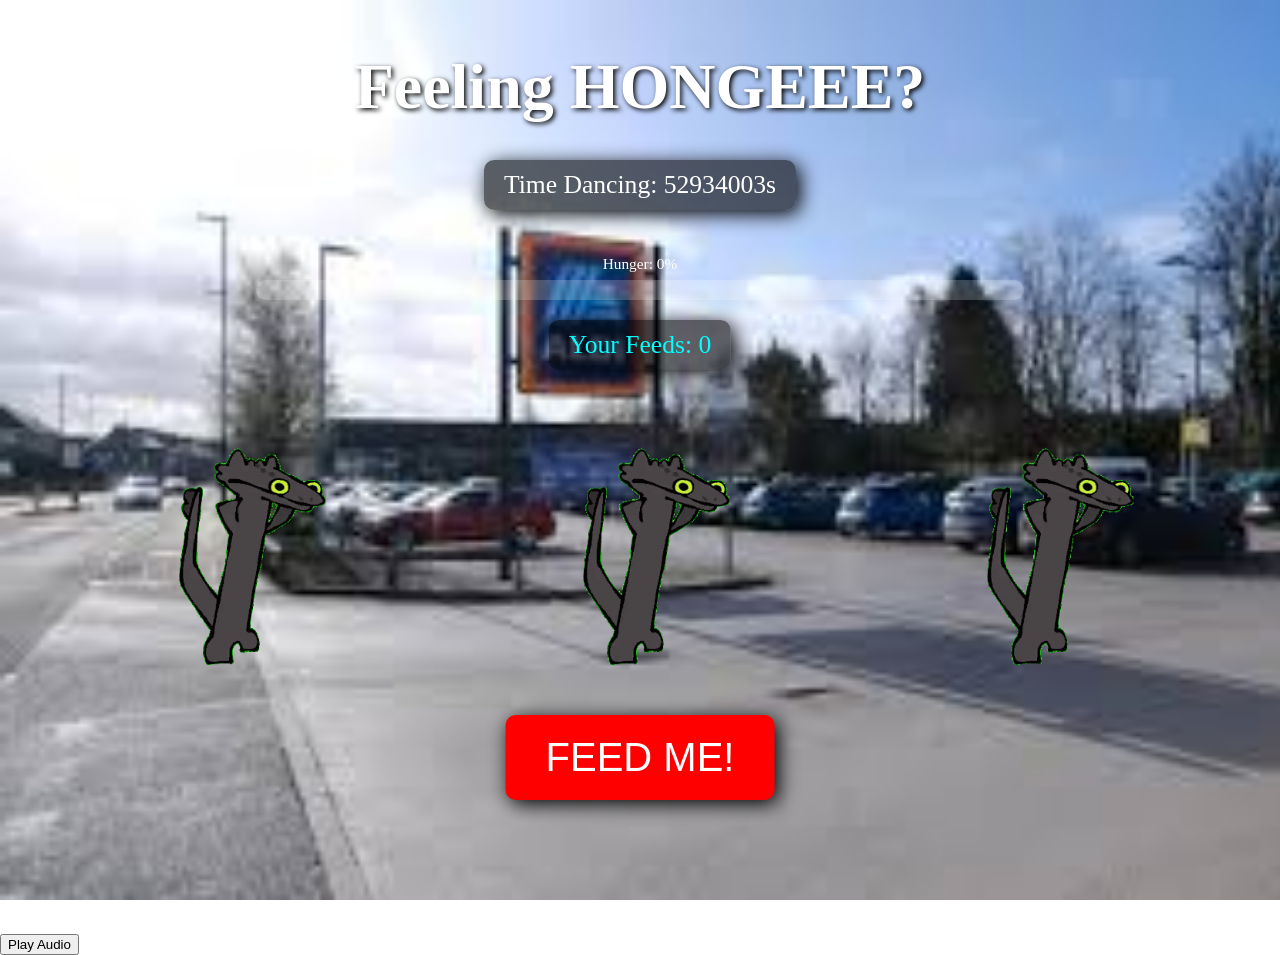
==== index.html @ 2558d270 "Update index.html" ====
<!doctype html>
<html>
<head>
  <meta charset="utf-8">
  <title>Feelin' Hungry?</title>
  <style>
/* ========== Base Styles ========== */
body {
  background-image: url("apark.jpeg");
  background-repeat: no-repeat;
  background-attachment: fixed;
  background-size: cover;
  margin: 0;
  padding: 0;
  overflow: hidden;
}

h1 {
  text-align: center;
  font-size: 5vw;
  color: white;
  text-shadow: 2px 2px 5px black;
  margin-top: 50px;
}

.image-container {
  display: flex;
  justify-content: center;
  align-items: center;
  margin-top: 10vh;
  position: relative;
  width: 100%;
  height: 80vh;
  overflow: hidden;
}

.image-container img {
  width: 30vw;
  height: auto;
  margin: 10px;
}

.large-image {
  width: 40vw;
  height: auto;
  z-index: 10;
  position: relative;
  margin-left: -20px;
}

/* ========== Timer Display ========== */
#timer {
  position: fixed;
  top: 160px;
  left: 50%;
  transform: translateX(-50%);
  font-size: 2vw;
  color: white;
  background-color: rgba(0, 0, 0, 0.6);
  padding: 10px 20px;
  border-radius: 10px;
  box-shadow: 4px 4px 20px black;
  z-index: 9999;
}

/* ========== Feed Counter ========== */
#feed-counter {
  position: fixed;
  top: 220px;
  left: 50%;
  transform: translateX(-50%);
  font-size: clamp(16px, 2vw, 32px);
  color: yellow;
  background-color: rgba(0, 0, 0, 0.6);
  padding: 10px 20px;
  border-radius: 10px;
  box-shadow: 4px 4px 20px black;
  z-index: 9999;
}

/* ========== Hunger Bar ========== */
#hunger-bar-container {
  position: fixed;
  top: 280px;
  left: 50%;
  transform: translateX(-50%);
  width: 60%;
  height: 20px;
  background: rgba(255, 255, 255, 0.2);
  border-radius: 10px;
  overflow: hidden;
  z-index: 9999;
}

#hunger-bar {
  height: 100%;
  background: limegreen;
  width: 0%;
  transition: width 0.3s;
}

/* ========== Feed Button ========== */
#feed-button {
  position: fixed;
  bottom: 100px;
  left: 50%;
  transform: translateX(-50%);
  min-width: 200px;
  min-height: 80px;
  padding: 20px 40px;
  font-size: clamp(24px, 5vw, 40px);
  background: red;
  color: white;
  border: none;
  border-radius: 10px;
  cursor: pointer;
  box-shadow: 4px 4px 20px black;
  z-index: 100;
}

/* ========== Fullscreen Dance GIF ========== */
#fullscreen-gif {
  position: fixed;
  top: 0;
  left: 0;
  width: 100vw;
  height: 100vh;
  background: black;
  display: flex;
  justify-content: center;
  align-items: center;
  z-index: 1000;
  display: none;
}

#fullscreen-gif img {
  width: 100%;
  height: 100%;
  object-fit: cover;
}

/* ========== Background Music Player ========== */
#bg-music {
  position: fixed;
  bottom: 100px;
  right: 100px;
  width: 200px;
  height: auto;
  border-radius: 10px;
  z-index: 9999;
}

  </style>
</head>
<body>
  <h1> Feeling HONGEEE? </h1>

  <audio id="bg-music" autoplay loop>
    <source src="Swing Machine Kevin MacLeod.mp3" type="audio/mpeg">
  </audio>

  <div id="timer">Time Dancing: 0s</div>

  <div class="image-container">
    <img src="driftveil.gif" alt="Image 1">
    <img src="driftveil.gif" alt="Image 2">
    <img src="driftveil.gif" alt="Big Image" class="large-image">
  </div>
  <div id="hunger-bar-container">
  <div id="hunger-bar"></div>
</div>
  <div id="hunger-label" style="position: fixed; top: 255px; left: 50%; transform: translateX(-50%); font-size: 1.2vw; color: white; z-index: 9999;">Hunger: 0%</div>



  <button id="feed-button">FEED ME!</button>  
  <button id="play-audio">Play Audio</button>

  <div id="fullscreen-gif">
    <img src="thootless-scream.gif" alt="Feeding Time!">
  </div>

  <div id="personal-counter" style="position: fixed; top: 320px; left: 50%; transform: translateX(-50%); font-size: clamp(14px, 2vw, 28px); color: cyan; background-color: rgba(0,0,0,0.6); padding: 10px 20px; border-radius: 10px; box-shadow: 4px 4px 20px black; z-index: 9999;">
  Your Feeds: 0
</div>


  <!-- Main script -->
 <script>
  let hunger = 0;
  let personalFeeds = parseInt(localStorage.getItem("myFeeds") || "0");
  const hungerLabel = document.getElementById("hunger-label");
  const personalCounter = document.getElementById("personal-counter");
  const counterDisplay = document.getElementById("feed-counter");
  const namespace = "hongree-feeder";
  const key = "feed-me";

  // Speech on load
  window.addEventListener('DOMContentLoaded', () => {
    if ('speechSynthesis' in window) {
      const speech = new SpeechSynthesisUtterance("Feeling HONGEEE?");
      speechSynthesis.speak(speech);
    }
  });

  // Timer
  const startTime = new Date('2025-04-02T14:00:00').getTime();
  const timerElement = document.getElementById("timer");
  setInterval(() => {
    const elapsed = Math.floor((Date.now() - startTime) / 1000);
    timerElement.textContent = `Time Dancing: ${elapsed}s`;
  }, 1000);

  // Music button
  document.getElementById('play-audio').addEventListener('click', () => {
    document.getElementById('bg-music').play();
  });

  // Global counter
  async function updateFeedCounter() {
    try {
      const res = await fetch(`https://api.countapi.xyz/hit/${namespace}/${key}`);
      const data = await res.json();
      counterDisplay.textContent = `Total Feeds: ${data.value}`;
    } catch (e) {
      counterDisplay.textContent = "Total Feeds: Error";
      console.error("Feed counter error:", e);
    }
  }

  async function fetchInitialCounter() {
    try {
      const res = await fetch(`https://api.countapi.xyz/get/${namespace}/${key}`);
      const data = await res.json();
      counterDisplay.textContent = `Total Feeds: ${data.value}`;
    } catch (e) {
      counterDisplay.textContent = "Total Feeds: Error";
      console.error("Initial feed counter error:", e);
    }
  }

  // Update personal counter display
  function updatePersonalCounter() {
    personalCounter.textContent = `Your Feeds: ${personalFeeds}`;
  }

  // Update hunger display
  function updateHungerDisplay() {
    hungerLabel.textContent = `Hunger: ${Math.round(hunger)}%`;
    document.getElementById("hunger-bar").style.width = hunger + "%";
  }

  // Emoji animation
  function dropEmojis() {
    for (let i = 0; i < 30; i++) {
      const emoji = document.createElement("div");
      emoji.textContent = "🍗";
      emoji.style.position = "fixed";
      emoji.style.left = Math.random() * window.innerWidth + "px";
      emoji.style.top = Math.random() * window.innerHeight + "px";
      emoji.style.fontSize = "2rem";
      emoji.style.zIndex = "9999";
      document.body.appendChild(emoji);
      setTimeout(() => emoji.remove(), 1000);
    }
  }

  // Feed button logic
  document.getElementById("feed-button").addEventListener("click", () => {
    // Show GIF
    document.getElementById("fullscreen-gif").style.display = "flex";
    setTimeout(() => {
      document.getElementById("fullscreen-gif").style.display = "none";
    }, 3000);

    // Drop emojis
    dropEmojis();

    // Update counters
    updateFeedCounter();
    personalFeeds += 1;
    localStorage.setItem("myFeeds", personalFeeds);
    updatePersonalCounter();

    // Increase hunger
    hunger = Math.min(100, hunger + 100);
    updateHungerDisplay();
  });

  // Hunger decay
  setInterval(() => {
    if (hunger > 0) {
      hunger = Math.max(0, hunger - 0.000001);
      updateHungerDisplay();
    }
  }, 100); // smooth drop

  // Init on load
  window.addEventListener("load", () => {
    fetchInitialCounter();
    updatePersonalCounter();
    updateHungerDisplay();
  });
</script>

</body>
</html>
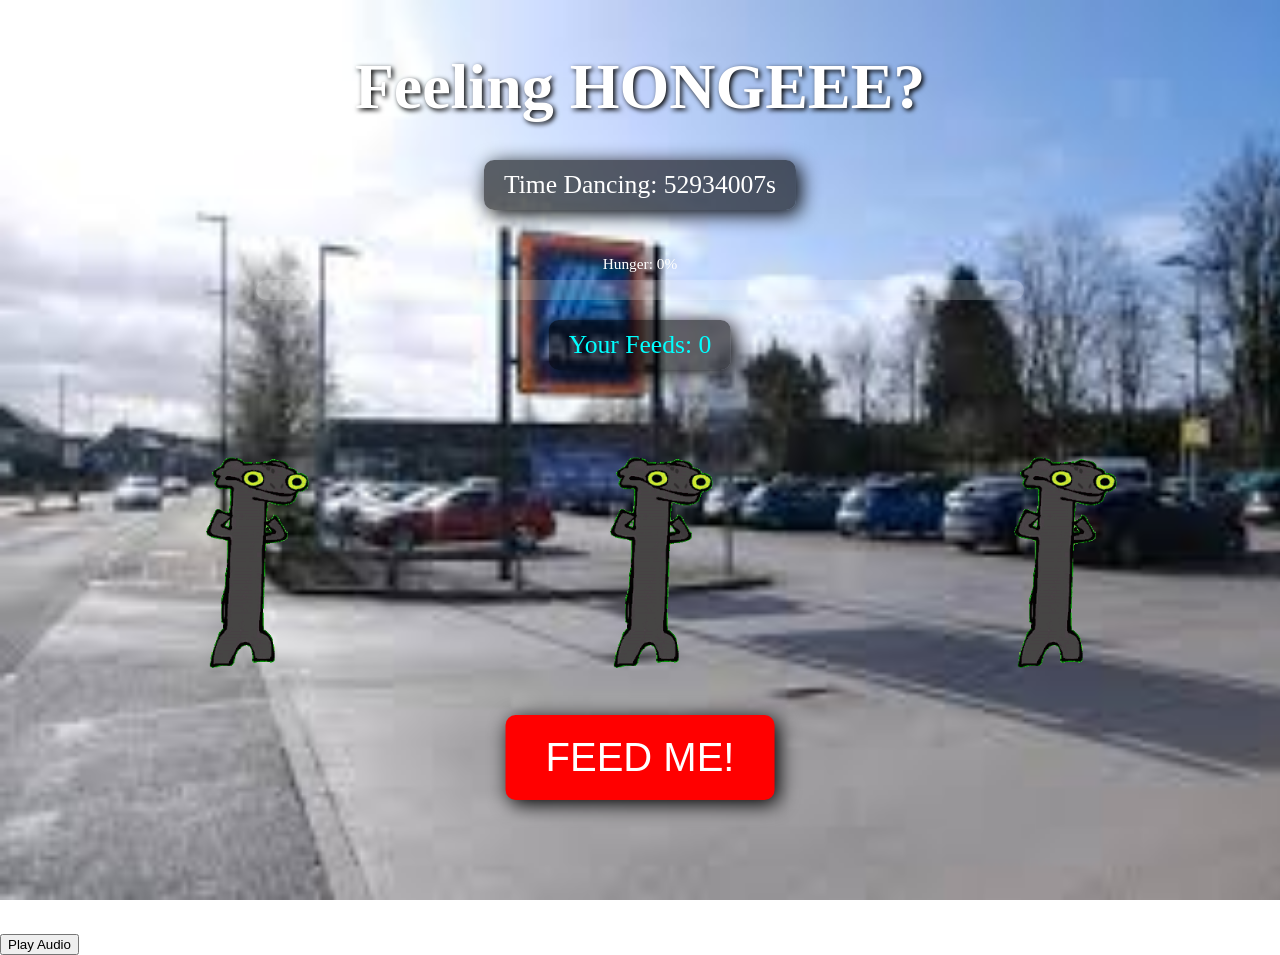
==== commit 8533ac4f: "Update index.html" ====
--- a/index.html
+++ b/index.html
@@ -290,7 +290,7 @@
   // Hunger decay
   setInterval(() => {
     if (hunger > 0) {
-      hunger = Math.max(0, hunger - 0.000001);
+      hunger = Math.max(0, hunger - 0.001);
       updateHungerDisplay();
     }
   }, 100); // smooth drop
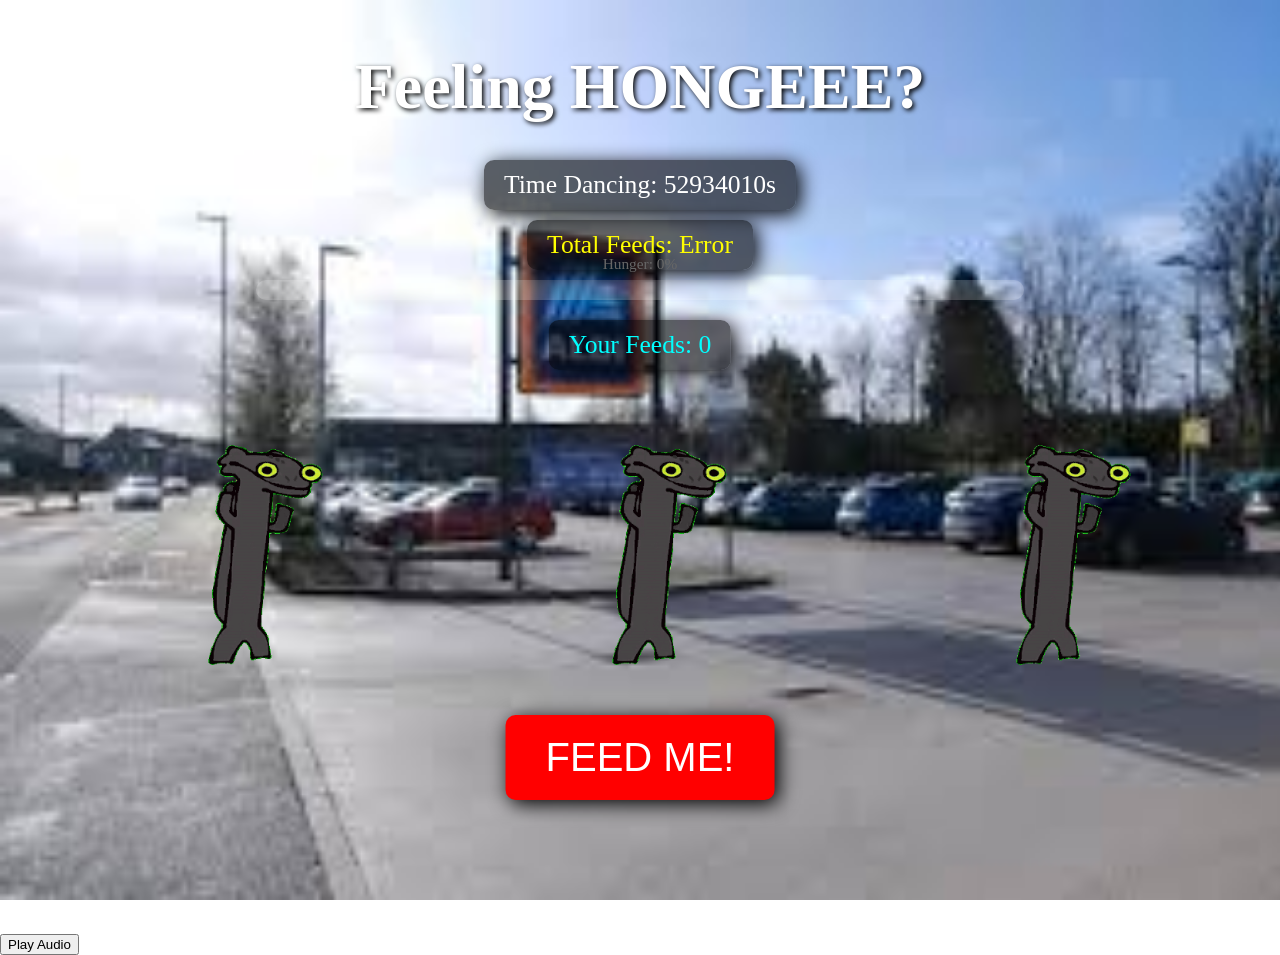
==== commit 1cd8c8fa: "Update index.html" ====
--- a/index.html
+++ b/index.html
@@ -3,154 +3,7 @@
 <head>
   <meta charset="utf-8">
   <title>Feelin' Hungry?</title>
-  <style>
-/* ========== Base Styles ========== */
-body {
-  background-image: url("apark.jpeg");
-  background-repeat: no-repeat;
-  background-attachment: fixed;
-  background-size: cover;
-  margin: 0;
-  padding: 0;
-  overflow: hidden;
-}
-
-h1 {
-  text-align: center;
-  font-size: 5vw;
-  color: white;
-  text-shadow: 2px 2px 5px black;
-  margin-top: 50px;
-}
-
-.image-container {
-  display: flex;
-  justify-content: center;
-  align-items: center;
-  margin-top: 10vh;
-  position: relative;
-  width: 100%;
-  height: 80vh;
-  overflow: hidden;
-}
-
-.image-container img {
-  width: 30vw;
-  height: auto;
-  margin: 10px;
-}
-
-.large-image {
-  width: 40vw;
-  height: auto;
-  z-index: 10;
-  position: relative;
-  margin-left: -20px;
-}
-
-/* ========== Timer Display ========== */
-#timer {
-  position: fixed;
-  top: 160px;
-  left: 50%;
-  transform: translateX(-50%);
-  font-size: 2vw;
-  color: white;
-  background-color: rgba(0, 0, 0, 0.6);
-  padding: 10px 20px;
-  border-radius: 10px;
-  box-shadow: 4px 4px 20px black;
-  z-index: 9999;
-}
-
-/* ========== Feed Counter ========== */
-#feed-counter {
-  position: fixed;
-  top: 220px;
-  left: 50%;
-  transform: translateX(-50%);
-  font-size: clamp(16px, 2vw, 32px);
-  color: yellow;
-  background-color: rgba(0, 0, 0, 0.6);
-  padding: 10px 20px;
-  border-radius: 10px;
-  box-shadow: 4px 4px 20px black;
-  z-index: 9999;
-}
-
-/* ========== Hunger Bar ========== */
-#hunger-bar-container {
-  position: fixed;
-  top: 280px;
-  left: 50%;
-  transform: translateX(-50%);
-  width: 60%;
-  height: 20px;
-  background: rgba(255, 255, 255, 0.2);
-  border-radius: 10px;
-  overflow: hidden;
-  z-index: 9999;
-}
-
-#hunger-bar {
-  height: 100%;
-  background: limegreen;
-  width: 0%;
-  transition: width 0.3s;
-}
-
-/* ========== Feed Button ========== */
-#feed-button {
-  position: fixed;
-  bottom: 100px;
-  left: 50%;
-  transform: translateX(-50%);
-  min-width: 200px;
-  min-height: 80px;
-  padding: 20px 40px;
-  font-size: clamp(24px, 5vw, 40px);
-  background: red;
-  color: white;
-  border: none;
-  border-radius: 10px;
-  cursor: pointer;
-  box-shadow: 4px 4px 20px black;
-  z-index: 100;
-}
-
-/* ========== Fullscreen Dance GIF ========== */
-#fullscreen-gif {
-  position: fixed;
-  top: 0;
-  left: 0;
-  width: 100vw;
-  height: 100vh;
-  background: black;
-  display: flex;
-  justify-content: center;
-  align-items: center;
-  z-index: 1000;
-  display: none;
-}
-
-#fullscreen-gif img {
-  width: 100%;
-  height: 100%;
-  object-fit: cover;
-}
-
-/* ========== Background Music Player ========== */
-#bg-music {
-  position: fixed;
-  bottom: 100px;
-  right: 100px;
-  width: 200px;
-  height: auto;
-  border-radius: 10px;
-  z-index: 9999;
-}
-
-  </style>
+  <link rel="stylesheet" href="index.css">
 </head>
 <body>
   <h1> Feeling HONGEEE? </h1>
@@ -166,12 +19,12 @@
     <img src="driftveil.gif" alt="Image 2">
     <img src="driftveil.gif" alt="Big Image" class="large-image">
   </div>
+
   <div id="hunger-bar-container">
-  <div id="hunger-bar"></div>
-</div>
-  <div id="hunger-label" style="position: fixed; top: 255px; left: 50%; transform: translateX(-50%); font-size: 1.2vw; color: white; z-index: 9999;">Hunger: 0%</div>
+    <div id="hunger-bar"></div>
+  </div>
 
-
+  <div id="hunger-label">Hunger: 0%</div>
 
   <button id="feed-button">FEED ME!</button>  
   <button id="play-audio">Play Audio</button>
@@ -180,128 +33,114 @@
     <img src="thootless-scream.gif" alt="Feeding Time!">
   </div>
 
-  <div id="personal-counter" style="position: fixed; top: 320px; left: 50%; transform: translateX(-50%); font-size: clamp(14px, 2vw, 28px); color: cyan; background-color: rgba(0,0,0,0.6); padding: 10px 20px; border-radius: 10px; box-shadow: 4px 4px 20px black; z-index: 9999;">
-  Your Feeds: 0
-</div>
+  <div id="personal-counter">Your Feeds: 0</div>
+  <div id="feed-counter">Total Feeds: 0</div>
 
+  <script>
+    let hunger = 0;
+    let personalFeeds = parseInt(localStorage.getItem("myFeeds") || "0");
+    const hungerLabel = document.getElementById("hunger-label");
+    const personalCounter = document.getElementById("personal-counter");
+    const counterDisplay = document.getElementById("feed-counter");
+    const namespace = "hongree-feeder";
+    const key = "feed-me";
 
-  <!-- Main script -->
- <script>
-  let hunger = 0;
-  let personalFeeds = parseInt(localStorage.getItem("myFeeds") || "0");
-  const hungerLabel = document.getElementById("hunger-label");
-  const personalCounter = document.getElementById("personal-counter");
-  const counterDisplay = document.getElementById("feed-counter");
-  const namespace = "hongree-feeder";
-  const key = "feed-me";
+    // Speech on load
+    window.addEventListener('DOMContentLoaded', () => {
+      if ('speechSynthesis' in window) {
+        const speech = new SpeechSynthesisUtterance("Feeling HONGEEE?");
+        speechSynthesis.speak(speech);
+      }
+    });
 
-  // Speech on load
-  window.addEventListener('DOMContentLoaded', () => {
-    if ('speechSynthesis' in window) {
-      const speech = new SpeechSynthesisUtterance("Feeling HONGEEE?");
-      speechSynthesis.speak(speech);
+    // Timer
+    const startTime = new Date('2025-04-02T14:00:00').getTime();
+    const timerElement = document.getElementById("timer");
+    setInterval(() => {
+      const elapsed = Math.floor((Date.now() - startTime) / 1000);
+      timerElement.textContent = `Time Dancing: ${elapsed}s`;
+    }, 1000);
+
+    // Music button
+    document.getElementById('play-audio').addEventListener('click', () => {
+      document.getElementById('bg-music').play();
+    });
+
+    // Global counter
+    async function updateFeedCounter() {
+      try {
+        const res = await fetch(`https://api.countapi.xyz/hit/${namespace}/${key}`);
+        const data = await res.json();
+        counterDisplay.textContent = `Total Feeds: ${data.value}`;
+      } catch (e) {
+        counterDisplay.textContent = "Total Feeds: Error";
+        console.error("Feed counter error:", e);
+      }
     }
-  });
 
-  // Timer
-  const startTime = new Date('2025-04-02T14:00:00').getTime();
-  const timerElement = document.getElementById("timer");
-  setInterval(() => {
-    const elapsed = Math.floor((Date.now() - startTime) / 1000);
-    timerElement.textContent = `Time Dancing: ${elapsed}s`;
-  }, 1000);
+    async function fetchInitialCounter() {
+      try {
+        const res = await fetch(`https://api.countapi.xyz/get/${namespace}/${key}`);
+        const data = await res.json();
+        counterDisplay.textContent = `Total Feeds: ${data.value}`;
+      } catch (e) {
+        counterDisplay.textContent = "Total Feeds: Error";
+        console.error("Initial feed counter error:", e);
+      }
+    }
 
-  // Music button
-  document.getElementById('play-audio').addEventListener('click', () => {
-    document.getElementById('bg-music').play();
-  });
+    function updatePersonalCounter() {
+      personalCounter.textContent = `Your Feeds: ${personalFeeds}`;
+    }
 
-  // Global counter
-  async function updateFeedCounter() {
-    try {
-      const res = await fetch(`https://api.countapi.xyz/hit/${namespace}/${key}`);
-      const data = await res.json();
-      counterDisplay.textContent = `Total Feeds: ${data.value}`;
-    } catch (e) {
-      counterDisplay.textContent = "Total Feeds: Error";
-      console.error("Feed counter error:", e);
+    function updateHungerDisplay() {
+      hungerLabel.textContent = `Hunger: ${Math.round(hunger)}%`;
+      document.getElementById("hunger-bar").style.width = hunger + "%";
     }
-  }
 
-  async function fetchInitialCounter() {
-    try {
-      const res = await fetch(`https://api.countapi.xyz/get/${namespace}/${key}`);
-      const data = await res.json();
-      counterDisplay.textContent = `Total Feeds: ${data.value}`;
-    } catch (e) {
-      counterDisplay.textContent = "Total Feeds: Error";
-      console.error("Initial feed counter error:", e);
+    function dropEmojis() {
+      for (let i = 0; i < 30; i++) {
+        const emoji = document.createElement("div");
+        emoji.textContent = "🍗";
+        emoji.style.position = "fixed";
+        emoji.style.left = Math.random() * window.innerWidth + "px";
+        emoji.style.top = Math.random() * window.innerHeight + "px";
+        emoji.style.fontSize = "2rem";
+        emoji.style.zIndex = "9999";
+        document.body.appendChild(emoji);
+        setTimeout(() => emoji.remove(), 1000);
+      }
     }
-  }
 
-  // Update personal counter display
-  function updatePersonalCounter() {
-    personalCounter.textContent = `Your Feeds: ${personalFeeds}`;
-  }
+    document.getElementById("feed-button").addEventListener("click", () => {
+      document.getElementById("fullscreen-gif").style.display = "flex";
+      setTimeout(() => {
+        document.getElementById("fullscreen-gif").style.display = "none";
+      }, 3000);
 
-  // Update hunger display
-  function updateHungerDisplay() {
-    hungerLabel.textContent = `Hunger: ${Math.round(hunger)}%`;
-    document.getElementById("hunger-bar").style.width = hunger + "%";
-  }
+      dropEmojis();
 
-  // Emoji animation
-  function dropEmojis() {
-    for (let i = 0; i < 30; i++) {
-      const emoji = document.createElement("div");
-      emoji.textContent = "🍗";
-      emoji.style.position = "fixed";
-      emoji.style.left = Math.random() * window.innerWidth + "px";
-      emoji.style.top = Math.random() * window.innerHeight + "px";
-      emoji.style.fontSize = "2rem";
-      emoji.style.zIndex = "9999";
-      document.body.appendChild(emoji);
-      setTimeout(() => emoji.remove(), 1000);
-    }
-  }
+      updateFeedCounter();
+      personalFeeds += 1;
+      localStorage.setItem("myFeeds", personalFeeds);
+      updatePersonalCounter();
 
-  // Feed button logic
-  document.getElementById("feed-button").addEventListener("click", () => {
-    // Show GIF
-    document.getElementById("fullscreen-gif").style.display = "flex";
-    setTimeout(() => {
-      document.getElementById("fullscreen-gif").style.display = "none";
-    }, 3000);
+      hunger = Math.min(100, hunger + 100);
+      updateHungerDisplay();
+    });
 
-    // Drop emojis
-    dropEmojis();
+    setInterval(() => {
+      if (hunger > 0) {
+        hunger = Math.max(0, hunger - 0.001);
+        updateHungerDisplay();
+      }
+    }, 100);
 
-    // Update counters
-    updateFeedCounter();
-    personalFeeds += 1;
-    localStorage.setItem("myFeeds", personalFeeds);
-    updatePersonalCounter();
-
-    // Increase hunger
-    hunger = Math.min(100, hunger + 100);
-    updateHungerDisplay();
-  });
-
-  // Hunger decay
-  setInterval(() => {
-    if (hunger > 0) {
-      hunger = Math.max(0, hunger - 0.001);
+    window.addEventListener("load", () => {
+      fetchInitialCounter();
+      updatePersonalCounter();
       updateHungerDisplay();
-    }
-  }, 100); // smooth drop
-
-  // Init on load
-  window.addEventListener("load", () => {
-    fetchInitialCounter();
-    updatePersonalCounter();
-    updateHungerDisplay();
-  });
-</script>
-
+    });
+  </script>
 </body>
 </html>
--- a/index.css
+++ b/index.css
@@ -0,0 +1,171 @@
+/* ========== Base Styles ========== */
+body {
+  background-image: url("apark.jpeg");
+  background-repeat: no-repeat;
+  background-attachment: fixed;
+  background-size: cover;
+  margin: 0;
+  padding: 0;
+  overflow: hidden;
+}
+
+h1 {
+  text-align: center;
+  font-size: 5vw;
+  color: white;
+  text-shadow: 2px 2px 5px black;
+  margin-top: 50px;
+}
+
+.image-container {
+  display: flex;
+  justify-content: center;
+  align-items: center;
+  margin-top: 10vh;
+  position: relative;
+  width: 100%;
+  height: 80vh;
+  overflow: hidden;
+}
+
+.image-container img {
+  width: 30vw;
+  height: auto;
+  margin: 10px;
+}
+
+.large-image {
+  width: 40vw;
+  height: auto;
+  z-index: 10;
+  position: relative;
+  margin-left: -20px;
+}
+
+/* ========== Timer Display ========== */
+#timer {
+  position: fixed;
+  top: 160px;
+  left: 50%;
+  transform: translateX(-50%);
+  font-size: 2vw;
+  color: white;
+  background-color: rgba(0, 0, 0, 0.6);
+  padding: 10px 20px;
+  border-radius: 10px;
+  box-shadow: 4px 4px 20px black;
+  z-index: 9999;
+}
+
+/* ========== Feed Counter ========== */
+#feed-counter {
+  position: fixed;
+  top: 220px;
+  left: 50%;
+  transform: translateX(-50%);
+  font-size: clamp(16px, 2vw, 32px);
+  color: yellow;
+  background-color: rgba(0, 0, 0, 0.6);
+  padding: 10px 20px;
+  border-radius: 10px;
+  box-shadow: 4px 4px 20px black;
+  z-index: 9999;
+}
+
+/* ========== Hunger Bar ========== */
+#hunger-bar-container {
+  position: fixed;
+  top: 280px;
+  left: 50%;
+  transform: translateX(-50%);
+  width: 60%;
+  height: 20px;
+  background: rgba(255, 255, 255, 0.2);
+  border-radius: 10px;
+  overflow: hidden;
+  z-index: 9999;
+}
+
+#hunger-bar {
+  height: 100%;
+  background: limegreen;
+  width: 0%;
+  transition: width 0.3s;
+}
+
+/* ========== Feed Button ========== */
+#feed-button {
+  position: fixed;
+  bottom: 100px;
+  left: 50%;
+  transform: translateX(-50%);
+  min-width: 200px;
+  min-height: 80px;
+  padding: 20px 40px;
+  font-size: clamp(24px, 5vw, 40px);
+  background: red;
+  color: white;
+  border: none;
+  border-radius: 10px;
+  cursor: pointer;
+  box-shadow: 4px 4px 20px black;
+  z-index: 100;
+}
+
+/* ========== Fullscreen Dance GIF ========== */
+#fullscreen-gif {
+  position: fixed;
+  top: 0;
+  left: 0;
+  width: 100vw;
+  height: 100vh;
+  background: black;
+  display: flex;
+  justify-content: center;
+  align-items: center;
+  z-index: 1000;
+  display: none;
+}
+
+#fullscreen-gif img {
+  width: 100%;
+  height: 100%;
+  object-fit: cover;
+}
+
+/* ========== Background Music Player ========== */
+#bg-music {
+  position: fixed;
+  bottom: 100px;
+  right: 100px;
+  width: 200px;
+  height: auto;
+  border-radius: 10px;
+  z-index: 9999;
+}
+
+/* ========== Hunger Label ========== */
+#hunger-label {
+  position: fixed;
+  top: 255px;
+  left: 50%;
+  transform: translateX(-50%);
+  font-size: 1.2vw;
+  color: white;
+  z-index: 9999;
+}
+
+/* ========== Personal Counter ========== */
+#personal-counter {
+  position: fixed;
+  top: 320px;
+  left: 50%;
+  transform: translateX(-50%);
+  font-size: clamp(14px, 2vw, 28px);
+  color: cyan;
+  background-color: rgba(0,0,0,0.6);
+  padding: 10px 20px;
+  border-radius: 10px;
+  box-shadow: 4px 4px 20px black;
+  z-index: 9999;
+}
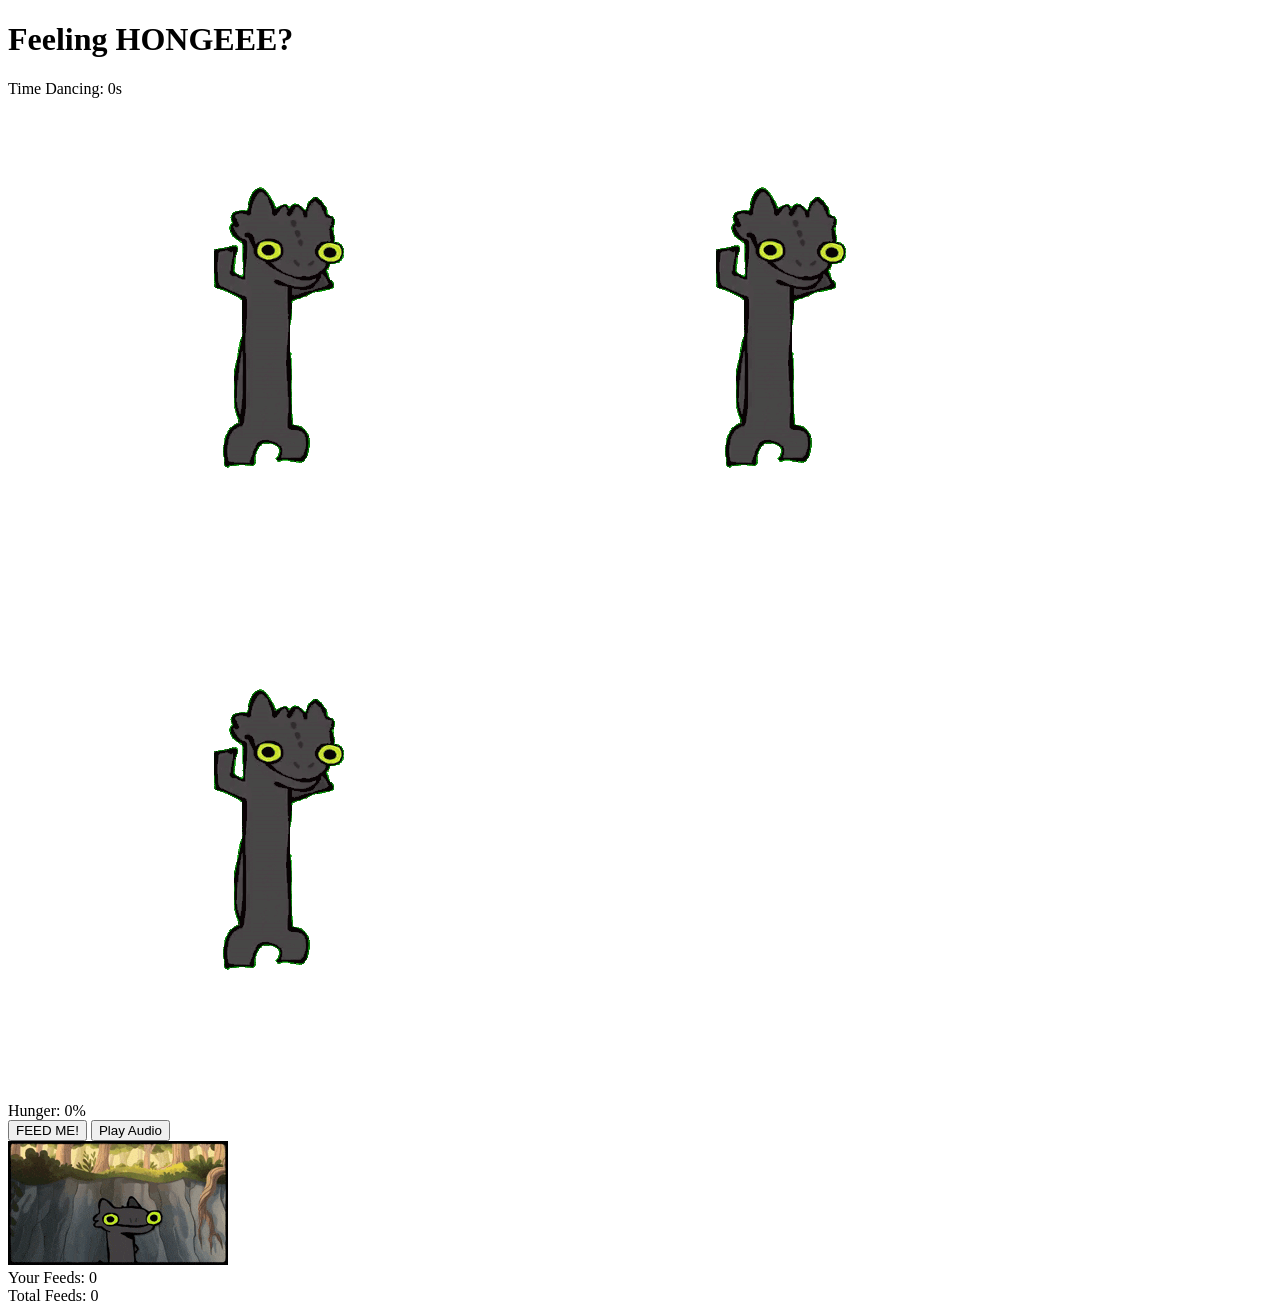
==== commit 658616d7: "Update index.html" ====
--- a/index.html
+++ b/index.html
@@ -3,7 +3,7 @@
 <head>
   <meta charset="utf-8">
   <title>Feelin' Hungry?</title>
-  <link rel="stylesheet" href="index.css">
+  <link rel="stylesheet" href="styles.css">
 </head>
 <body>
   <h1> Feeling HONGEEE? </h1>
@@ -36,111 +36,6 @@
   <div id="personal-counter">Your Feeds: 0</div>
   <div id="feed-counter">Total Feeds: 0</div>
 
-  <script>
-    let hunger = 0;
-    let personalFeeds = parseInt(localStorage.getItem("myFeeds") || "0");
-    const hungerLabel = document.getElementById("hunger-label");
-    const personalCounter = document.getElementById("personal-counter");
-    const counterDisplay = document.getElementById("feed-counter");
-    const namespace = "hongree-feeder";
-    const key = "feed-me";
-
-    // Speech on load
-    window.addEventListener('DOMContentLoaded', () => {
-      if ('speechSynthesis' in window) {
-        const speech = new SpeechSynthesisUtterance("Feeling HONGEEE?");
-        speechSynthesis.speak(speech);
-      }
-    });
-
-    // Timer
-    const startTime = new Date('2025-04-02T14:00:00').getTime();
-    const timerElement = document.getElementById("timer");
-    setInterval(() => {
-      const elapsed = Math.floor((Date.now() - startTime) / 1000);
-      timerElement.textContent = `Time Dancing: ${elapsed}s`;
-    }, 1000);
-
-    // Music button
-    document.getElementById('play-audio').addEventListener('click', () => {
-      document.getElementById('bg-music').play();
-    });
-
-    // Global counter
-    async function updateFeedCounter() {
-      try {
-        const res = await fetch(`https://api.countapi.xyz/hit/${namespace}/${key}`);
-        const data = await res.json();
-        counterDisplay.textContent = `Total Feeds: ${data.value}`;
-      } catch (e) {
-        counterDisplay.textContent = "Total Feeds: Error";
-        console.error("Feed counter error:", e);
-      }
-    }
-
-    async function fetchInitialCounter() {
-      try {
-        const res = await fetch(`https://api.countapi.xyz/get/${namespace}/${key}`);
-        const data = await res.json();
-        counterDisplay.textContent = `Total Feeds: ${data.value}`;
-      } catch (e) {
-        counterDisplay.textContent = "Total Feeds: Error";
-        console.error("Initial feed counter error:", e);
-      }
-    }
-
-    function updatePersonalCounter() {
-      personalCounter.textContent = `Your Feeds: ${personalFeeds}`;
-    }
-
-    function updateHungerDisplay() {
-      hungerLabel.textContent = `Hunger: ${Math.round(hunger)}%`;
-      document.getElementById("hunger-bar").style.width = hunger + "%";
-    }
-
-    function dropEmojis() {
-      for (let i = 0; i < 30; i++) {
-        const emoji = document.createElement("div");
-        emoji.textContent = "🍗";
-        emoji.style.position = "fixed";
-        emoji.style.left = Math.random() * window.innerWidth + "px";
-        emoji.style.top = Math.random() * window.innerHeight + "px";
-        emoji.style.fontSize = "2rem";
-        emoji.style.zIndex = "9999";
-        document.body.appendChild(emoji);
-        setTimeout(() => emoji.remove(), 1000);
-      }
-    }
-
-    document.getElementById("feed-button").addEventListener("click", () => {
-      document.getElementById("fullscreen-gif").style.display = "flex";
-      setTimeout(() => {
-        document.getElementById("fullscreen-gif").style.display = "none";
-      }, 3000);
-
-      dropEmojis();
-
-      updateFeedCounter();
-      personalFeeds += 1;
-      localStorage.setItem("myFeeds", personalFeeds);
-      updatePersonalCounter();
-
-      hunger = Math.min(100, hunger + 100);
-      updateHungerDisplay();
-    });
-
-    setInterval(() => {
-      if (hunger > 0) {
-        hunger = Math.max(0, hunger - 0.001);
-        updateHungerDisplay();
-      }
-    }, 100);
-
-    window.addEventListener("load", () => {
-      fetchInitialCounter();
-      updatePersonalCounter();
-      updateHungerDisplay();
-    });
-  </script>
+  <script src="script.js"></script>
 </body>
 </html>
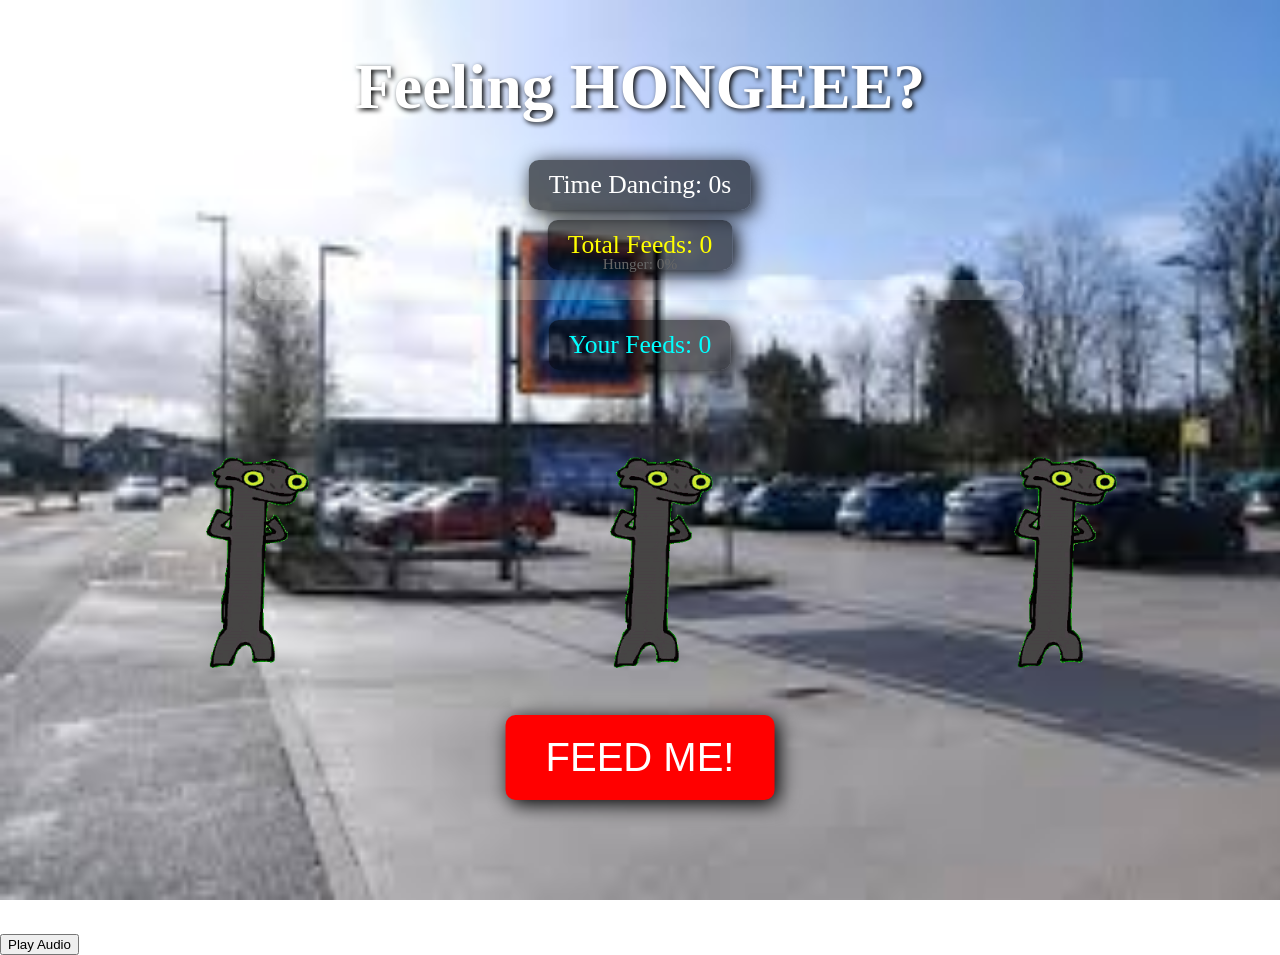
==== commit dbafcbf3: "Update index.html" ====
--- a/index.html
+++ b/index.html
@@ -3,7 +3,7 @@
 <head>
   <meta charset="utf-8">
   <title>Feelin' Hungry?</title>
-  <link rel="stylesheet" href="styles.css">
+  <link rel="stylesheet" href="index.css">
 </head>
 <body>
   <h1> Feeling HONGEEE? </h1>
--- a/index.css
+++ b/index.css
@@ -0,0 +1,171 @@
+/* ========== Base Styles ========== */
+body {
+  background-image: url("apark.jpeg");
+  background-repeat: no-repeat;
+  background-attachment: fixed;
+  background-size: cover;
+  margin: 0;
+  padding: 0;
+  overflow: hidden;
+}
+
+h1 {
+  text-align: center;
+  font-size: 5vw;
+  color: white;
+  text-shadow: 2px 2px 5px black;
+  margin-top: 50px;
+}
+
+.image-container {
+  display: flex;
+  justify-content: center;
+  align-items: center;
+  margin-top: 10vh;
+  position: relative;
+  width: 100%;
+  height: 80vh;
+  overflow: hidden;
+}
+
+.image-container img {
+  width: 30vw;
+  height: auto;
+  margin: 10px;
+}
+
+.large-image {
+  width: 40vw;
+  height: auto;
+  z-index: 10;
+  position: relative;
+  margin-left: -20px;
+}
+
+/* ========== Timer Display ========== */
+#timer {
+  position: fixed;
+  top: 160px;
+  left: 50%;
+  transform: translateX(-50%);
+  font-size: 2vw;
+  color: white;
+  background-color: rgba(0, 0, 0, 0.6);
+  padding: 10px 20px;
+  border-radius: 10px;
+  box-shadow: 4px 4px 20px black;
+  z-index: 9999;
+}
+
+/* ========== Feed Counter ========== */
+#feed-counter {
+  position: fixed;
+  top: 220px;
+  left: 50%;
+  transform: translateX(-50%);
+  font-size: clamp(16px, 2vw, 32px);
+  color: yellow;
+  background-color: rgba(0, 0, 0, 0.6);
+  padding: 10px 20px;
+  border-radius: 10px;
+  box-shadow: 4px 4px 20px black;
+  z-index: 9999;
+}
+
+/* ========== Hunger Bar ========== */
+#hunger-bar-container {
+  position: fixed;
+  top: 280px;
+  left: 50%;
+  transform: translateX(-50%);
+  width: 60%;
+  height: 20px;
+  background: rgba(255, 255, 255, 0.2);
+  border-radius: 10px;
+  overflow: hidden;
+  z-index: 9999;
+}
+
+#hunger-bar {
+  height: 100%;
+  background: limegreen;
+  width: 0%;
+  transition: width 0.3s;
+}
+
+/* ========== Feed Button ========== */
+#feed-button {
+  position: fixed;
+  bottom: 100px;
+  left: 50%;
+  transform: translateX(-50%);
+  min-width: 200px;
+  min-height: 80px;
+  padding: 20px 40px;
+  font-size: clamp(24px, 5vw, 40px);
+  background: red;
+  color: white;
+  border: none;
+  border-radius: 10px;
+  cursor: pointer;
+  box-shadow: 4px 4px 20px black;
+  z-index: 100;
+}
+
+/* ========== Fullscreen Dance GIF ========== */
+#fullscreen-gif {
+  position: fixed;
+  top: 0;
+  left: 0;
+  width: 100vw;
+  height: 100vh;
+  background: black;
+  display: flex;
+  justify-content: center;
+  align-items: center;
+  z-index: 1000;
+  display: none;
+}
+
+#fullscreen-gif img {
+  width: 100%;
+  height: 100%;
+  object-fit: cover;
+}
+
+/* ========== Background Music Player ========== */
+#bg-music {
+  position: fixed;
+  bottom: 100px;
+  right: 100px;
+  width: 200px;
+  height: auto;
+  border-radius: 10px;
+  z-index: 9999;
+}
+
+/* ========== Hunger Label ========== */
+#hunger-label {
+  position: fixed;
+  top: 255px;
+  left: 50%;
+  transform: translateX(-50%);
+  font-size: 1.2vw;
+  color: white;
+  z-index: 9999;
+}
+
+/* ========== Personal Counter ========== */
+#personal-counter {
+  position: fixed;
+  top: 320px;
+  left: 50%;
+  transform: translateX(-50%);
+  font-size: clamp(14px, 2vw, 28px);
+  color: cyan;
+  background-color: rgba(0,0,0,0.6);
+  padding: 10px 20px;
+  border-radius: 10px;
+  box-shadow: 4px 4px 20px black;
+  z-index: 9999;
+}
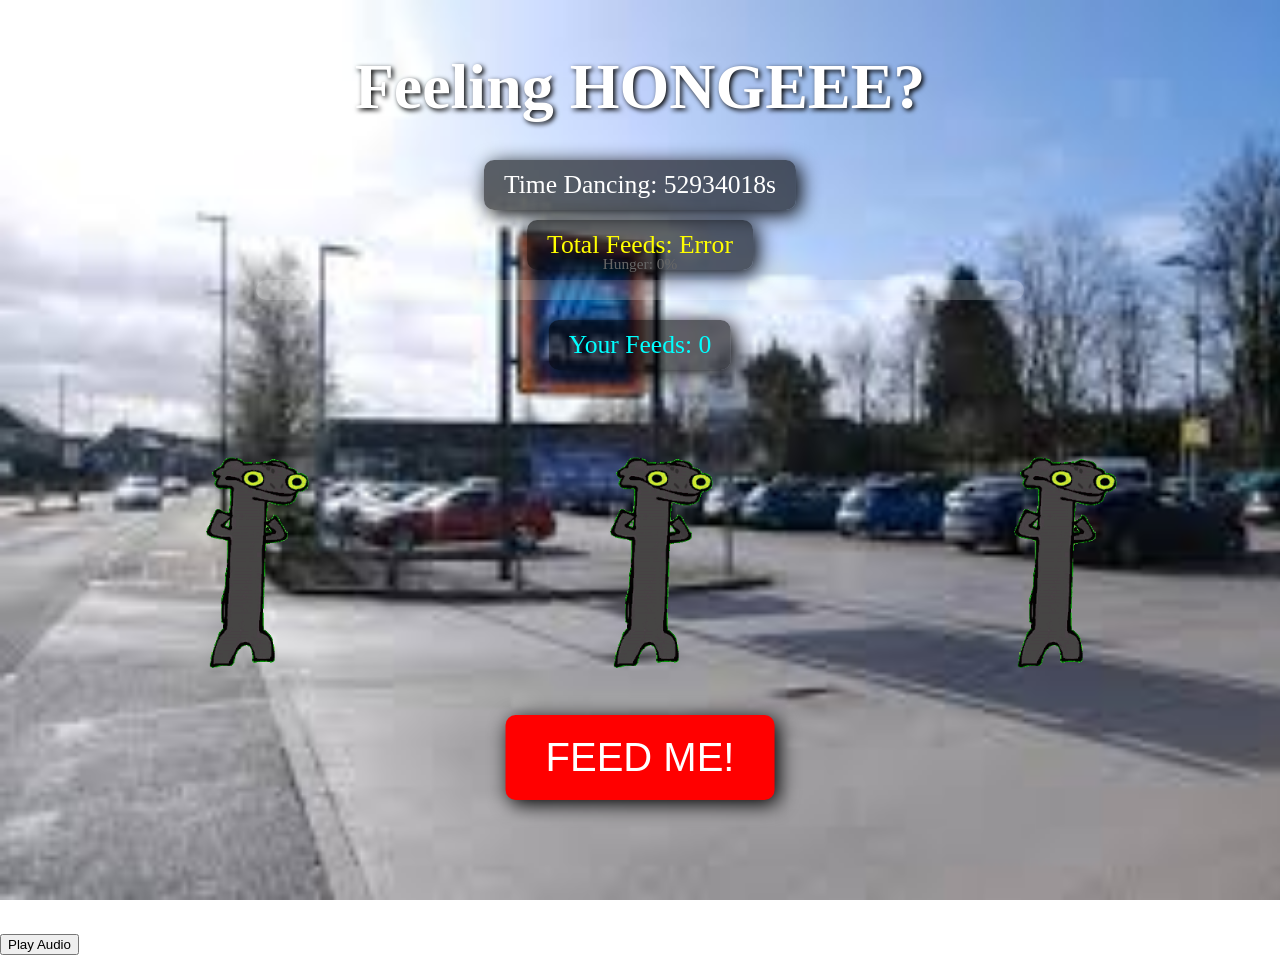
==== commit 323a12f4: "Update index.html" ====
--- a/index.html
+++ b/index.html
@@ -36,6 +36,6 @@
   <div id="personal-counter">Your Feeds: 0</div>
   <div id="feed-counter">Total Feeds: 0</div>
 
-  <script src="script.js"></script>
+  <script src="index.js"></script>
 </body>
 </html>
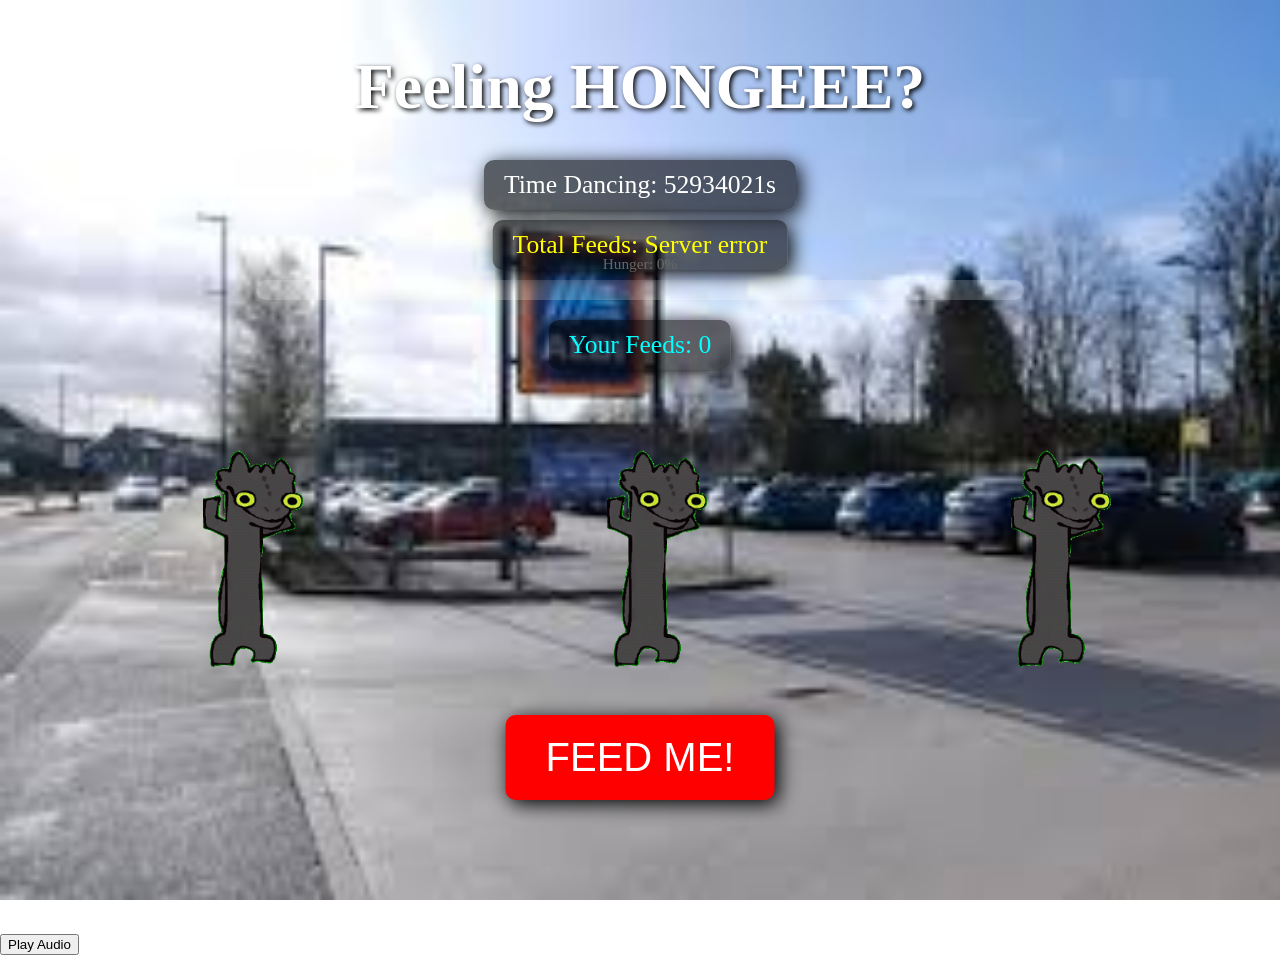
==== commit fcd54c41: "..." ====
--- a/index.html
+++ b/index.html
@@ -1,41 +1,53 @@
-<!doctype html>
-<html>
+<!DOCTYPE html>
+<html lang="en">
 <head>
-  <meta charset="utf-8">
+  <meta charset="UTF-8">
   <title>Feelin' Hungry?</title>
   <link rel="stylesheet" href="index.css">
+  <meta name="viewport" content="width=device-width, initial-scale=1.0">
+
+  <!-- Preload audio for smoother playback -->
+  <link rel="preload" as="audio" href="Swing Machine Kevin MacLeod.mp3" type="audio/mpeg">
 </head>
 <body>
-  <h1> Feeling HONGEEE? </h1>
+  <h1>Feeling HONGEEE?</h1>
 
-  <audio id="bg-music" autoplay loop>
+  <!-- Background music -->
+  <audio id="bg-music" loop>
     <source src="Swing Machine Kevin MacLeod.mp3" type="audio/mpeg">
+    Your browser does not support the audio element.
   </audio>
 
+  <!-- Timer -->
   <div id="timer">Time Dancing: 0s</div>
 
+  <!-- Animated images -->
   <div class="image-container">
-    <img src="driftveil.gif" alt="Image 1">
-    <img src="driftveil.gif" alt="Image 2">
-    <img src="driftveil.gif" alt="Big Image" class="large-image">
+    <img src="driftveil.gif" alt="Driftveil 1">
+    <img src="driftveil.gif" alt="Driftveil 2">
+    <img src="driftveil.gif" alt="Big Driftveil" class="large-image">
   </div>
 
+  <!-- Hunger bar UI -->
   <div id="hunger-bar-container">
     <div id="hunger-bar"></div>
   </div>
-
   <div id="hunger-label">Hunger: 0%</div>
 
+  <!-- Buttons -->
   <button id="feed-button">FEED ME!</button>  
   <button id="play-audio">Play Audio</button>
 
-  <div id="fullscreen-gif">
+  <!-- Fullscreen gif on feed -->
+  <div id="fullscreen-gif" style="display: none;">
     <img src="thootless-scream.gif" alt="Feeding Time!">
   </div>
 
+  <!-- Feed counters -->
   <div id="personal-counter">Your Feeds: 0</div>
   <div id="feed-counter">Total Feeds: 0</div>
 
-  <script src="index.js"></script>
+  <!-- Script at end for better performance -->
+  <script src="index.js" defer></script>
 </body>
 </html>
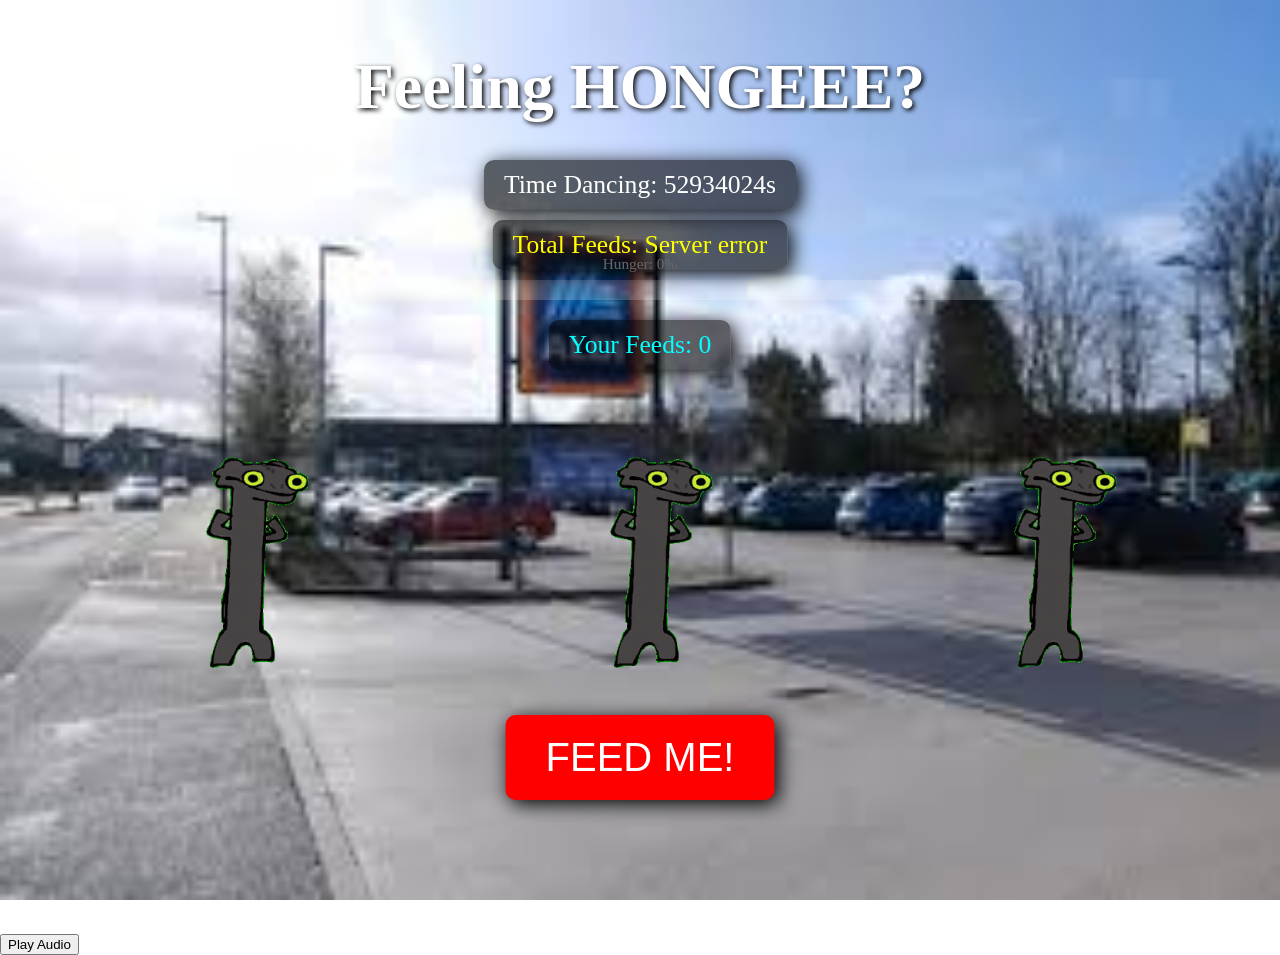
==== commit c647ab6e: "Fix formatting issues in index.html" ====
--- a/index.html
+++ b/index.html
@@ -51,3 +51,4 @@
   <script src="index.js" defer></script>
 </body>
 </html>
+
